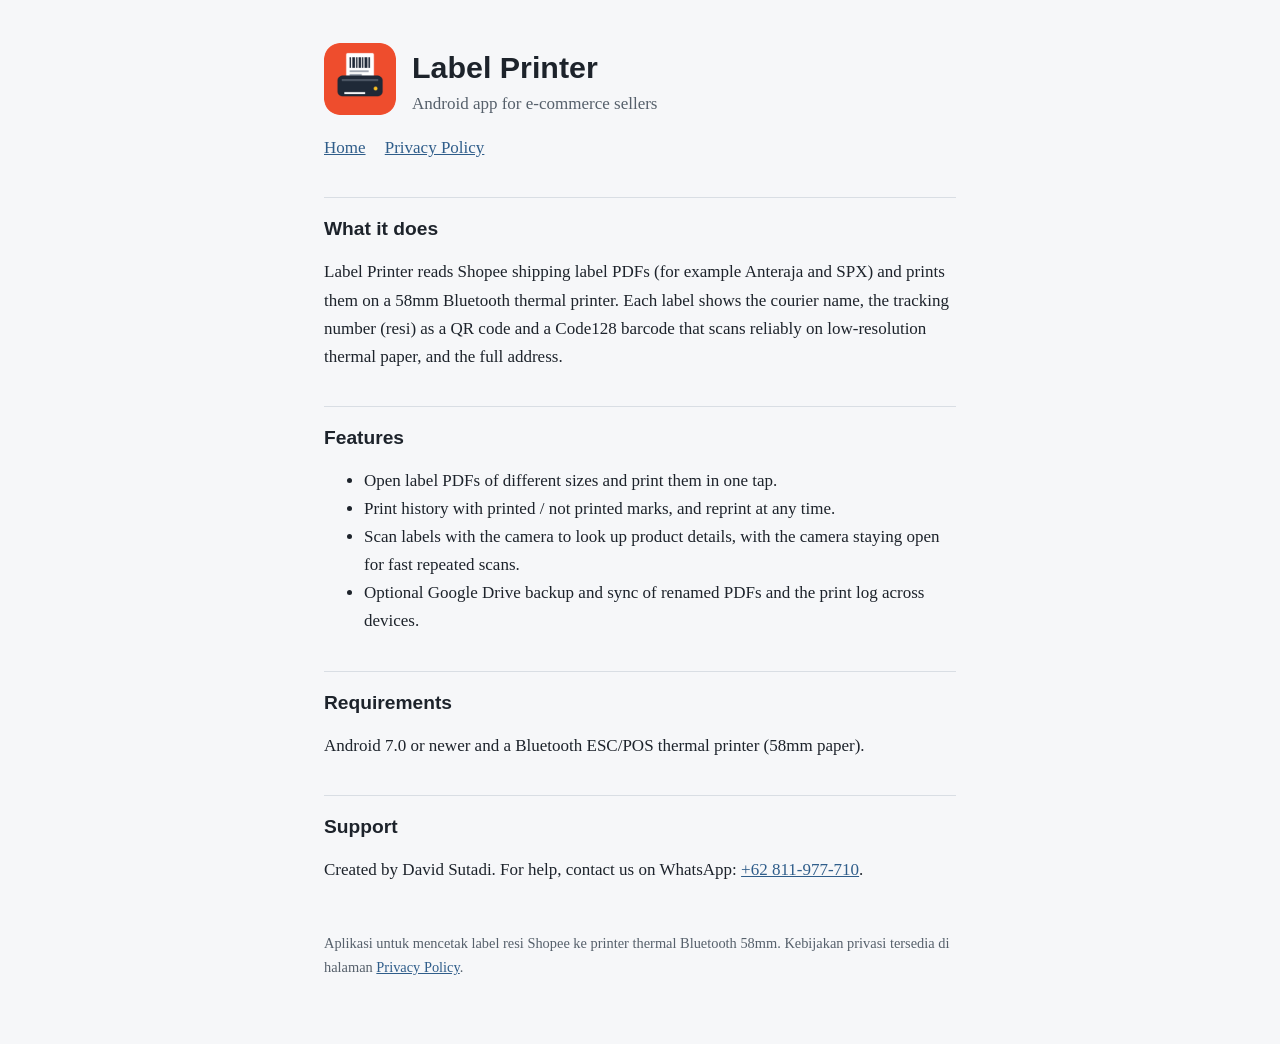
==== index.html @ 8a663718 "Add files via upload" ====
<!DOCTYPE html>
<html lang="en">
<head>
<meta charset="utf-8">
<meta name="viewport" content="width=device-width, initial-scale=1">
<title>Label Printer – Shopee shipping label printing for thermal printers</title>
<meta name="description" content="Label Printer is an Android app that prints Shopee shipping labels from PDF on 58mm Bluetooth thermal printers.">
<link rel="icon" href="logo.png">
<link rel="stylesheet" href="style.css">
</head>
<body>
<main>
<div class="brand">
  <img src="logo.png" alt="Label Printer app icon">
  <div>
    <h1>Label Printer</h1>
    <p class="muted" style="margin:0">Android app for e-commerce sellers</p>
  </div>
</div>
<nav><a href="index.html">Home</a><a href="privacy.html">Privacy Policy</a></nav>

<h2>What it does</h2>
<p>Label Printer reads Shopee shipping label PDFs (for example Anteraja and SPX) and prints them on a 58mm Bluetooth thermal printer. Each label shows the courier name, the tracking number (resi) as a QR code and a Code128 barcode that scans reliably on low-resolution thermal paper, and the full address.</p>

<h2>Features</h2>
<ul>
  <li>Open label PDFs of different sizes and print them in one tap.</li>
  <li>Print history with printed / not printed marks, and reprint at any time.</li>
  <li>Scan labels with the camera to look up product details, with the camera staying open for fast repeated scans.</li>
  <li>Optional Google Drive backup and sync of renamed PDFs and the print log across devices.</li>
</ul>

<h2>Requirements</h2>
<p>Android 7.0 or newer and a Bluetooth ESC/POS thermal printer (58mm paper).</p>

<h2>Support</h2>
<p>Created by David Sutadi. For help, contact us on WhatsApp: <a href="https://wa.me/62811977710">+62 811-977-710</a>.</p>

<footer>Aplikasi untuk mencetak label resi Shopee ke printer thermal Bluetooth 58mm. Kebijakan privasi tersedia di halaman <a href="privacy.html">Privacy Policy</a>.</footer>
</main>
</body>
</html>
---- style.css ----
:root{--bg:#f6f7f9;--fg:#1d232b;--muted:#56606b;--line:#d9dee4;--accent:#2f5d8a}
@media (prefers-color-scheme:dark){:root{--bg:#14181d;--fg:#e8ecf0;--muted:#a3adb8;--line:#2b333c;--accent:#7fb0e0}}
*{box-sizing:border-box}
body{margin:0;background:var(--bg);color:var(--fg);font:17px/1.65 Georgia,"Times New Roman",serif}
main{max-width:42rem;margin:0 auto;padding:2.5rem 1.25rem 4rem}
h1,h2{font-family:"Trebuchet MS",Verdana,sans-serif;line-height:1.25}
h1{font-size:1.9rem;margin:.5rem 0 .25rem}
h2{font-size:1.2rem;margin:2.2rem 0 .5rem;padding-top:1.2rem;border-top:1px solid var(--line)}
p,li{max-width:40rem}
a{color:var(--accent)}
.muted{color:var(--muted)}
.brand{display:flex;align-items:center;gap:1rem}
.brand img{width:72px;height:72px;border-radius:16px}
nav{margin-top:1rem}
nav a{margin-right:1.2rem}
footer{margin-top:3rem;color:var(--muted);font-size:.9rem}
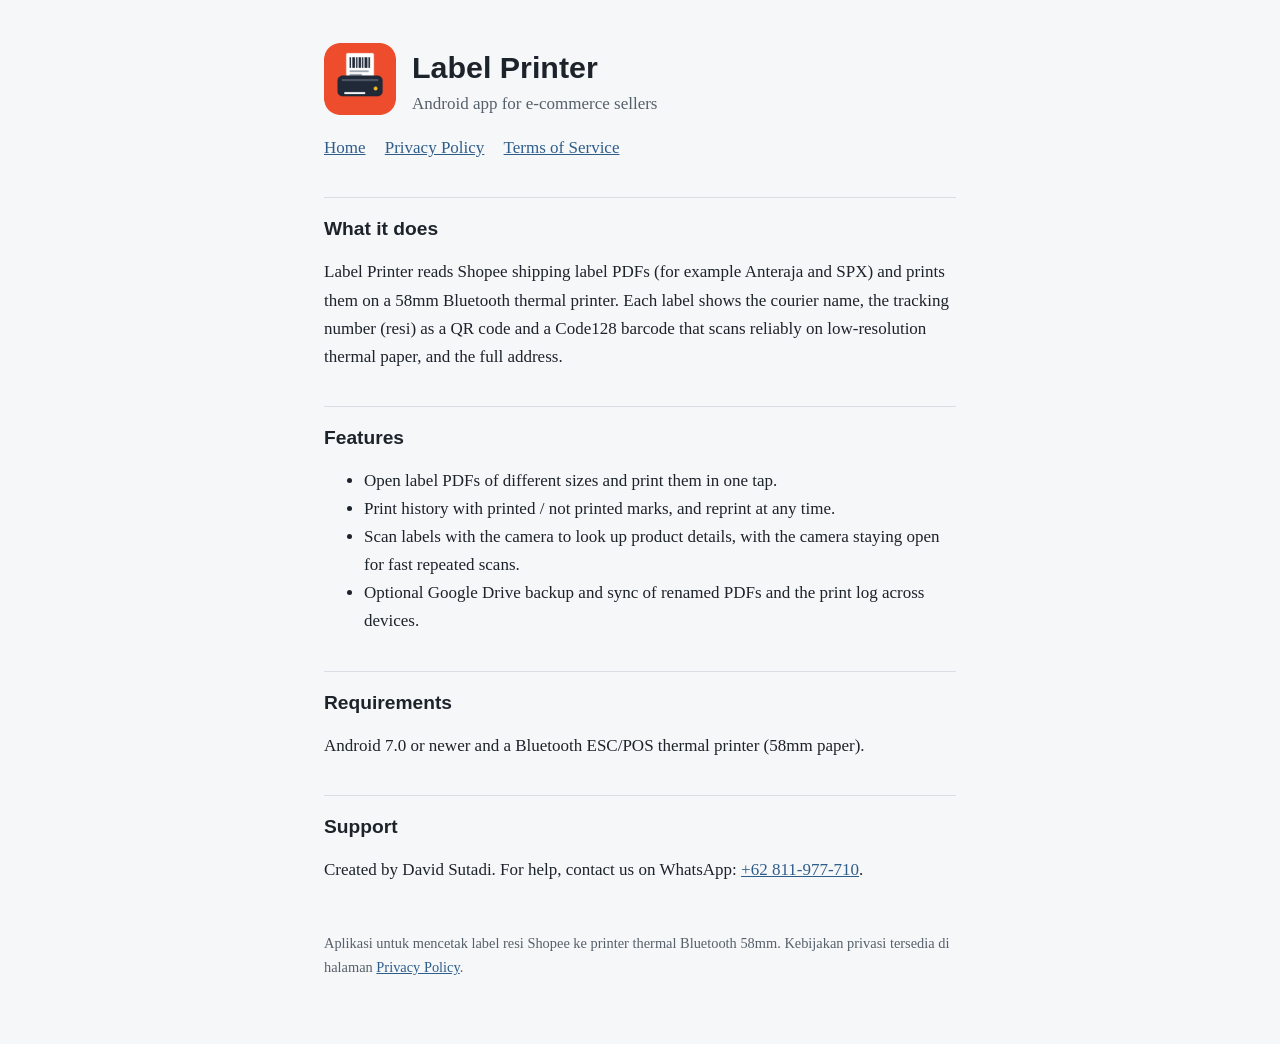
==== commit abd31677: "Add files via upload" ====
--- a/index.html
+++ b/index.html
@@ -17,7 +17,7 @@
     <p class="muted" style="margin:0">Android app for e-commerce sellers</p>
   </div>
 </div>
-<nav><a href="index.html">Home</a><a href="privacy.html">Privacy Policy</a></nav>
+<nav><a href="index.html">Home</a><a href="privacy.html">Privacy Policy</a><a href="terms.html">Terms of Service</a></nav>
 
 <h2>What it does</h2>
 <p>Label Printer reads Shopee shipping label PDFs (for example Anteraja and SPX) and prints them on a 58mm Bluetooth thermal printer. Each label shows the courier name, the tracking number (resi) as a QR code and a Code128 barcode that scans reliably on low-resolution thermal paper, and the full address.</p>
